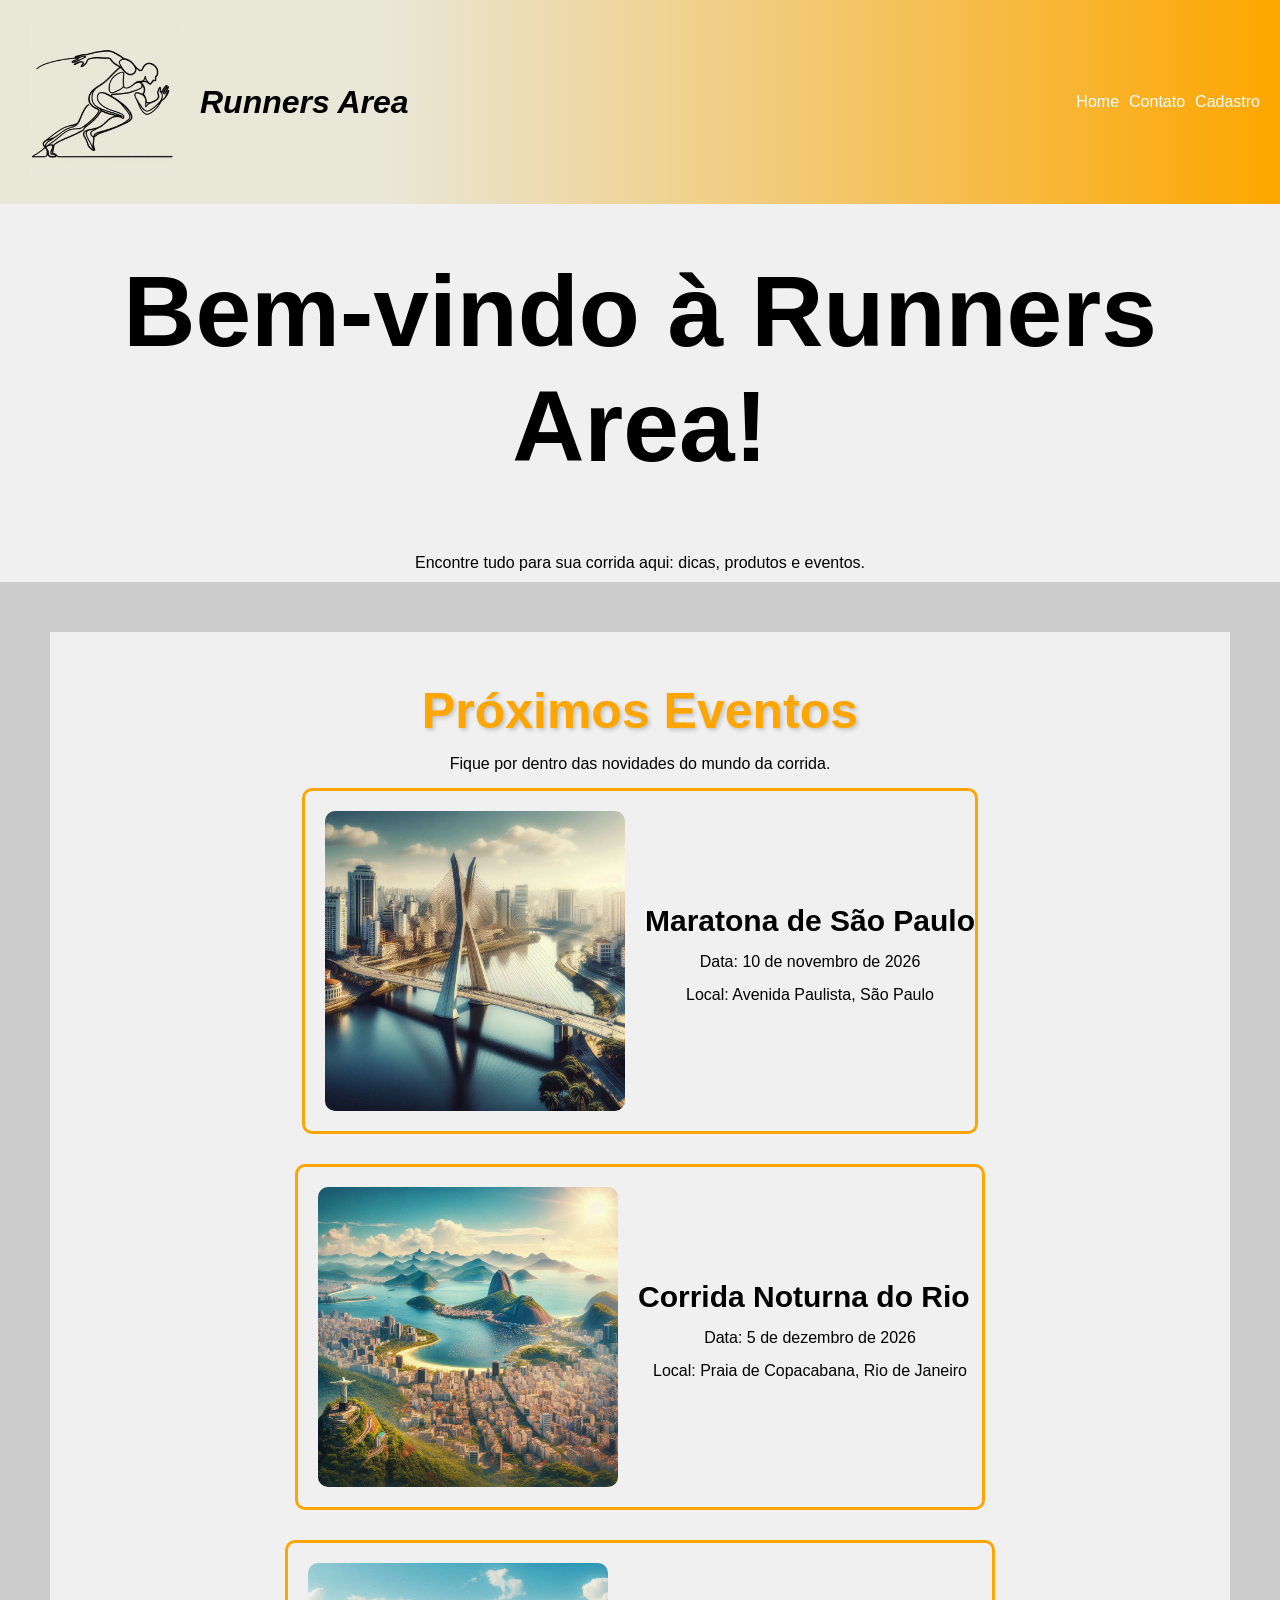
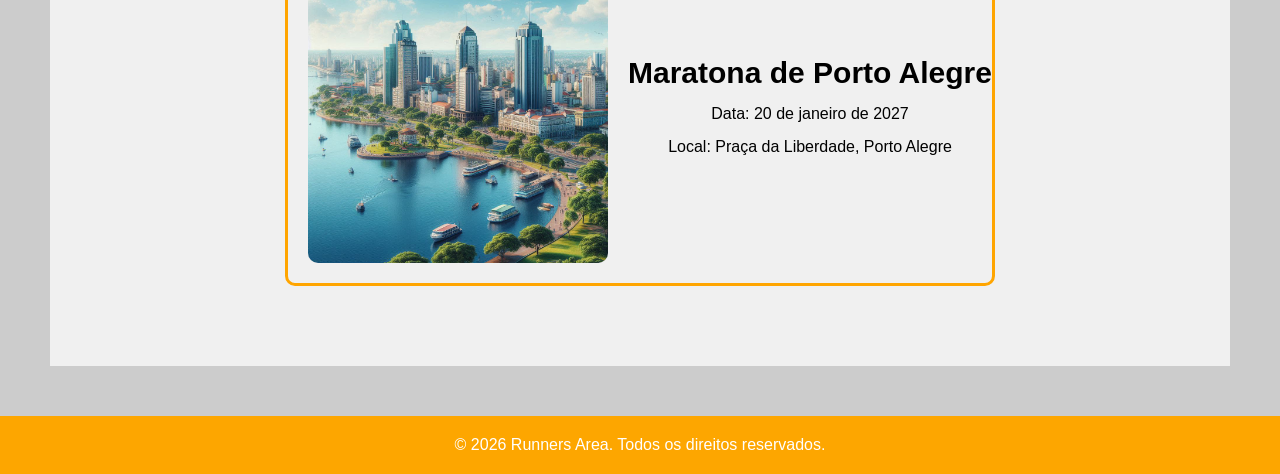
==== atividade02/index.html @ b4ace1ad "Criação de site baseado no site do professor" ====
<!DOCTYPE html>
<html lang="pt-BR">

<head>
    <meta charset="UTF-8">
    <meta name="viewport" content="width=device-width, initial-scale=1.0">
    <link rel="stylesheet" href="style.css">
    <title>Home | Runners Area</title>
</head>

<body>
    <header>
        <div id="logo">
            <a href="index.html"><img id="logo-img" src="images/logo.jpg" alt="logo"></a>
            <h1>Runners Area</h1>
        </div>

        <nav>
            <ul>
                <li><a href="index.html">Home</a></li>
                <li><a href="pages/contato.html">Contato</a></li>
                <li><a href="pages/cadastro.html">Cadastro</a></li>
            </ul>
        </nav>
    </header>

    <main>
        <div id="header-main">
            <h2>Bem-vindo à Runners Area!</h2>
            <p>Encontre tudo para sua corrida aqui: dicas, produtos e eventos.</p>
        </div>

        <section id="proximos-eventos">
            <h3>Próximos Eventos</h3>
            <p>Fique por dentro das novidades do mundo da corrida.</p>

            <article class="evento">
                <img src="images/sp.jpg" alt="Maratona de São Paulo">
                <div class="dados-evento">
                    <h4>Maratona de São Paulo</h4>
                    <p class="data">Data: 10 de novembro de 2026</p>
                    <p class="local">Local: Avenida Paulista, São Paulo</p>
                </div>
            </article>

            <article class="evento">
                <img src="images/rj.jpg" alt="Corrida Noturna do Rio">
                <div class="dados-evento">
                    <h4>Corrida Noturna do Rio</h4>
                    <p class="data">Data: 5 de dezembro de 2026</p>
                    <p class="local">Local: Praia de Copacabana, Rio de Janeiro</p>
                </div>
            </article>

            <article class="evento">
                <img src="images/rs.jpg" alt="Meia Maratona de Porto Alegre">
                <div class="dados-evento">
                    <h4>Maratona de Porto Alegre</h4>
                    <p class="data">Data: 20 de janeiro de 2027</p>
                    <p class="local">Local: Praça da Liberdade, Porto Alegre</p>
                </div>
            </article>
        </section>
    </main>

    <footer>
        <p>&copy; 2026 Runners Area. Todos os direitos reservados.</p>
    </footer>
</body>

</html>
---- atividade02/style.css ----
* {
    padding: 0;
    margin: 0;
    box-sizing: border-box;
}

body {
    background-color: #f0f0f0;
    font-family: Arial, sans-serif;
    min-height: 100vh;
    display: flex;
    flex-direction: column;
}

img#logo-img {
    width: 150px;
    height: auto;
    margin: 20px;
}

header {
    display: flex;
    align-items: center;
    justify-content: space-between;
    padding: 5px 10px;
    background-image: linear-gradient(to right, #e9e7d8 30%, #fda600);
}

#logo {
    display: flex;
    align-items: center;
    font-style: italic;
}

header nav ul {
    list-style: none;
    display: flex;
    align-items: center;
    margin: 10px;
    gap: 10px;
}

header nav ul li a {
    text-decoration: none;
    color: #fff;
    transition: font-size 0.3s ease-in-out;
}

header nav ul li a:hover {
    font-size: 150%;
}

#header-main {
    display: flex;
    flex-direction: column;
    align-items: center;
    text-align: center;
    padding: 50px 20px;
    padding-bottom: 10px;
}

#header-main h2 {
    font-size: 100px;
    margin-bottom: 70px;
}

#proximos-eventos {
    display: flex;
    flex-direction: column;
    padding: 50px 20px;
    border: 50px solid #ccc;
}

#proximos-eventos h3 {
    display: flex;
    justify-content: center;
    color: orange;
    font-size: 50px;
    text-shadow: 2px 2px 4px rgba(0, 0, 0, 0.2);
}

#proximos-eventos p {
    display: flex;
    justify-content: center;
    margin: 15px;
}

main {
    flex: 1;
}

.evento img {
    width: 300px;
    height: auto;
    margin: 20px;
    border-radius: 10px;
    transition: transform 0.3s ease-in-out;
}

.evento img:hover {
    transform: scale(1.05);
}

.evento h4 {
    font-size: 30px;
    margin-bottom: 10px;
}

.evento {
    display: flex;
    align-items: center;
    margin-bottom: 30px;
    border: 3px solid orange;
    border-radius: 10px;
}

section {
    display: flex;
    flex-direction: column;
    align-items: center;
    padding: 50px 20px;
}

form {
    display: flex;
    flex-direction: column;
    align-items: center;
    gap: 15px;
    padding: 20px;
    border: 3px solid orange;
    border-radius: 10px;
    background-color: #fff;
    position: relative;
    overflow: hidden;
    z-index: 0;
}

form::before {
    content: '';
    position: absolute;
    z-index: -2;
    left: -50%;
    top: -50%;
    width: 200%;
    height: 200%;
    background-color: #fff;
    background-repeat: no-repeat;
    background-size: 50% 50%, 50% 50%;
    background-position: 0 0, 100% 0, 100% 100%, 0 100%;
    background-image: linear-gradient(orange, orange), linear-gradient(#f0f0f0, #f0f0f0), linear-gradient(orange, orange), linear-gradient(#f0f0f0, #f0f0f0);
    animation: rotate 4s linear infinite;
}

form::after {
    content: '';
    position: absolute;
    z-index: -1;
    left: 4px;
    top: 4px;
    width: calc(100% - 8px);
    height: calc(100% - 8px);
    background: white;
    border-radius: 7px;
}

@keyframes rotate {
    100% {
        transform: rotate(1turn);
    }
}

form input {
    display: flex;
    justify-content: center;
    padding: 10px;
    margin-bottom: 10px;
    border: none;
    border-radius: 5px;
    box-shadow: 0 2px 4px rgba(0, 0, 0, 0.1);
}

form input:hover {
    background-color: #f0f0f0;
}

form input:focus-visible {
    outline: none;
    box-shadow: 0 0 5px rgba(253, 166, 0, 1);
}

form button {
    padding: 10px 20px;
    background-color: orange;
    color: #fff;
    border: none;
    border-radius: 5px;
    cursor: pointer;
    transition: background-color 0.5s ease-in-out;
}

form button:hover {
    background-color: #e59400;
}

label {
    display: flex;
}

label input[type="checkbox"] {
    margin-right: 5px;
}

footer {
    display: flex;
    justify-content: center;
    align-items: center;
    padding: 20px;
    background-color: #fda600;
    color: #fff;
}
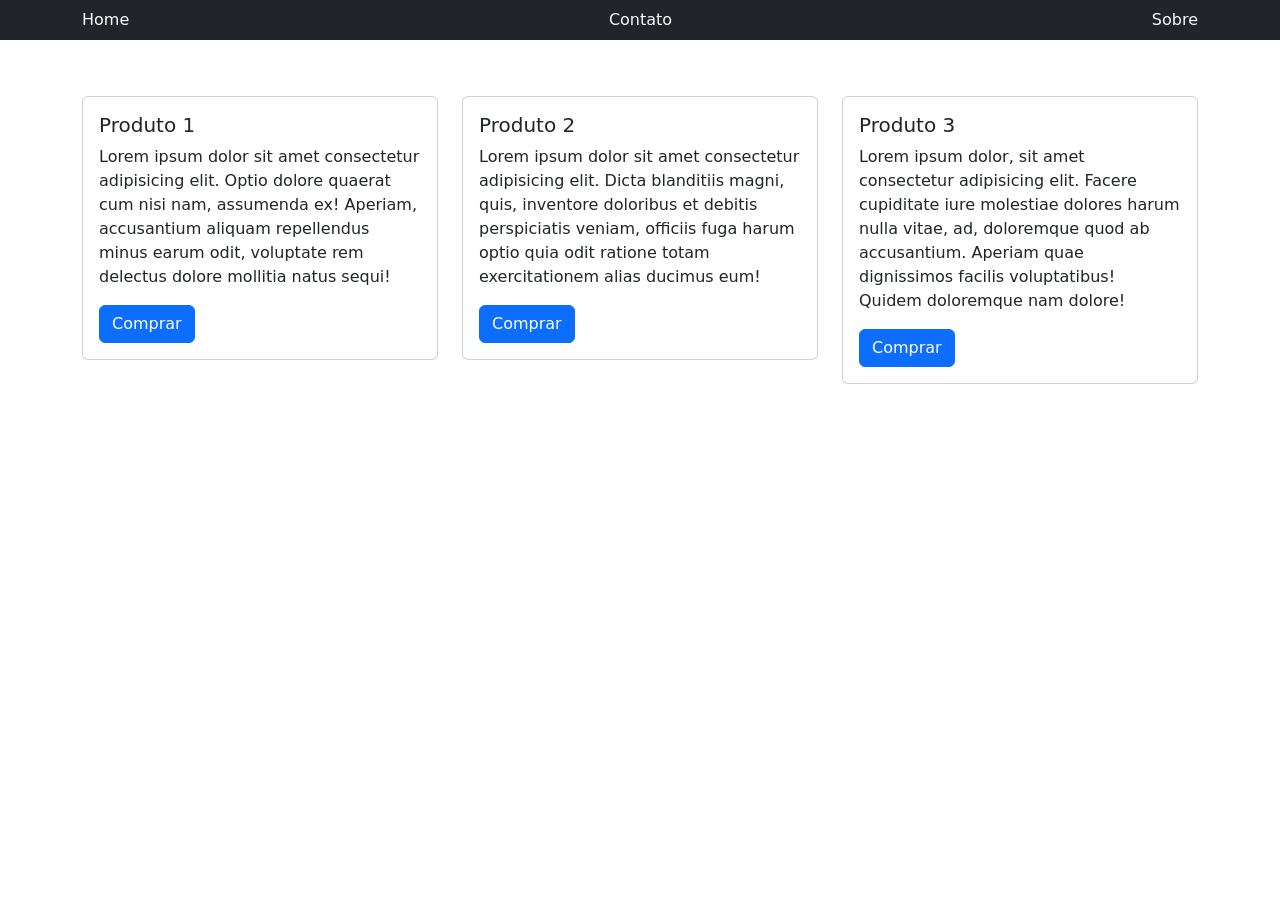
==== commit 2c6c103b: "Atividade de criação site responsivo com bootstrap" ====
--- a/atividade02/index.html
+++ b/atividade02/index.html
@@ -1,71 +1,53 @@
 <!DOCTYPE html>
-<html lang="pt-BR">
-
+<html lang="pt-br">
 <head>
     <meta charset="UTF-8">
     <meta name="viewport" content="width=device-width, initial-scale=1.0">
-    <link rel="stylesheet" href="style.css">
-    <title>Home | Runners Area</title>
+    <link href="https://cdn.jsdelivr.net/npm/bootstrap@5.3.8/dist/css/bootstrap.min.css" rel="stylesheet">
+    <title>Site</title>
 </head>
-
 <body>
     <header>
-        <div id="logo">
-            <a href="index.html"><img id="logo-img" src="images/logo.jpg" alt="logo"></a>
-            <h1>Runners Area</h1>
-        </div>
-
-        <nav>
-            <ul>
-                <li><a href="index.html">Home</a></li>
-                <li><a href="pages/contato.html">Contato</a></li>
-                <li><a href="pages/cadastro.html">Cadastro</a></li>
-            </ul>
+        <nav class="navbar navbar-dark bg-dark">
+            <div class="container">
+                <a class="nav-link link-light" href="index.html">Home</a>
+                <a class="nav-link link-light" href="pages/contato.html">Contato</a>
+                <a class="nav-link link-light" href="#">Sobre</a>
+            </div>
         </nav>
     </header>
-
     <main>
-        <div id="header-main">
-            <h2>Bem-vindo à Runners Area!</h2>
-            <p>Encontre tudo para sua corrida aqui: dicas, produtos e eventos.</p>
+        <div class="container">
+            <div class="row justify-content-center mt-5">
+                <div class="col-12 col-md-6 col-lg-4 mt-2">
+                    <div class="card">
+                        <div class="card-body">
+                            <h5 class="card-title">Produto 1</h5>
+                            <p class="card-text">Lorem ipsum dolor sit amet consectetur adipisicing elit. Optio dolore quaerat cum nisi nam, assumenda ex! Aperiam, accusantium aliquam repellendus minus earum odit, voluptate rem delectus dolore mollitia natus sequi!</p>
+                            <a href="#" class="btn btn-primary">Comprar</a>
+                        </div>
+                    </div>
+                </div>
+                <div class="col-12 col-md-6 col-lg-4 mt-2">
+                    <div class="card">
+                        <div class="card-body">
+                            <h5 class="card-title">Produto 2</h5>
+                            <p class="card-text">Lorem ipsum dolor sit amet consectetur adipisicing elit. Dicta blanditiis magni, quis, inventore doloribus et debitis perspiciatis veniam, officiis fuga harum optio quia odit ratione totam exercitationem alias ducimus eum!</p>
+                            <a href="#" class="btn btn-primary">Comprar</a>
+                        </div>
+                    </div>
+                </div>
+                <div class="col-12 col-md-6 col-lg-4 mt-2">
+                    <div class="card">
+                        <div class="card-body">
+                            <h5 class="card-title">Produto 3</h5>
+                            <p class="card-text">Lorem ipsum dolor, sit amet consectetur adipisicing elit. Facere cupiditate iure molestiae dolores harum nulla vitae, ad, doloremque quod ab accusantium. Aperiam quae dignissimos facilis voluptatibus! Quidem doloremque nam dolore!</p>
+                            <a href="#" class="btn btn-primary">Comprar</a>
+                        </div>
+                    </div>
+                </div>
+            </div>
         </div>
-
-        <section id="proximos-eventos">
-            <h3>Próximos Eventos</h3>
-            <p>Fique por dentro das novidades do mundo da corrida.</p>
-
-            <article class="evento">
-                <img src="images/sp.jpg" alt="Maratona de São Paulo">
-                <div class="dados-evento">
-                    <h4>Maratona de São Paulo</h4>
-                    <p class="data">Data: 10 de novembro de 2026</p>
-                    <p class="local">Local: Avenida Paulista, São Paulo</p>
-                </div>
-            </article>
-
-            <article class="evento">
-                <img src="images/rj.jpg" alt="Corrida Noturna do Rio">
-                <div class="dados-evento">
-                    <h4>Corrida Noturna do Rio</h4>
-                    <p class="data">Data: 5 de dezembro de 2026</p>
-                    <p class="local">Local: Praia de Copacabana, Rio de Janeiro</p>
-                </div>
-            </article>
-
-            <article class="evento">
-                <img src="images/rs.jpg" alt="Meia Maratona de Porto Alegre">
-                <div class="dados-evento">
-                    <h4>Maratona de Porto Alegre</h4>
-                    <p class="data">Data: 20 de janeiro de 2027</p>
-                    <p class="local">Local: Praça da Liberdade, Porto Alegre</p>
-                </div>
-            </article>
-        </section>
     </main>
-
-    <footer>
-        <p>&copy; 2026 Runners Area. Todos os direitos reservados.</p>
-    </footer>
 </body>
-
 </html>
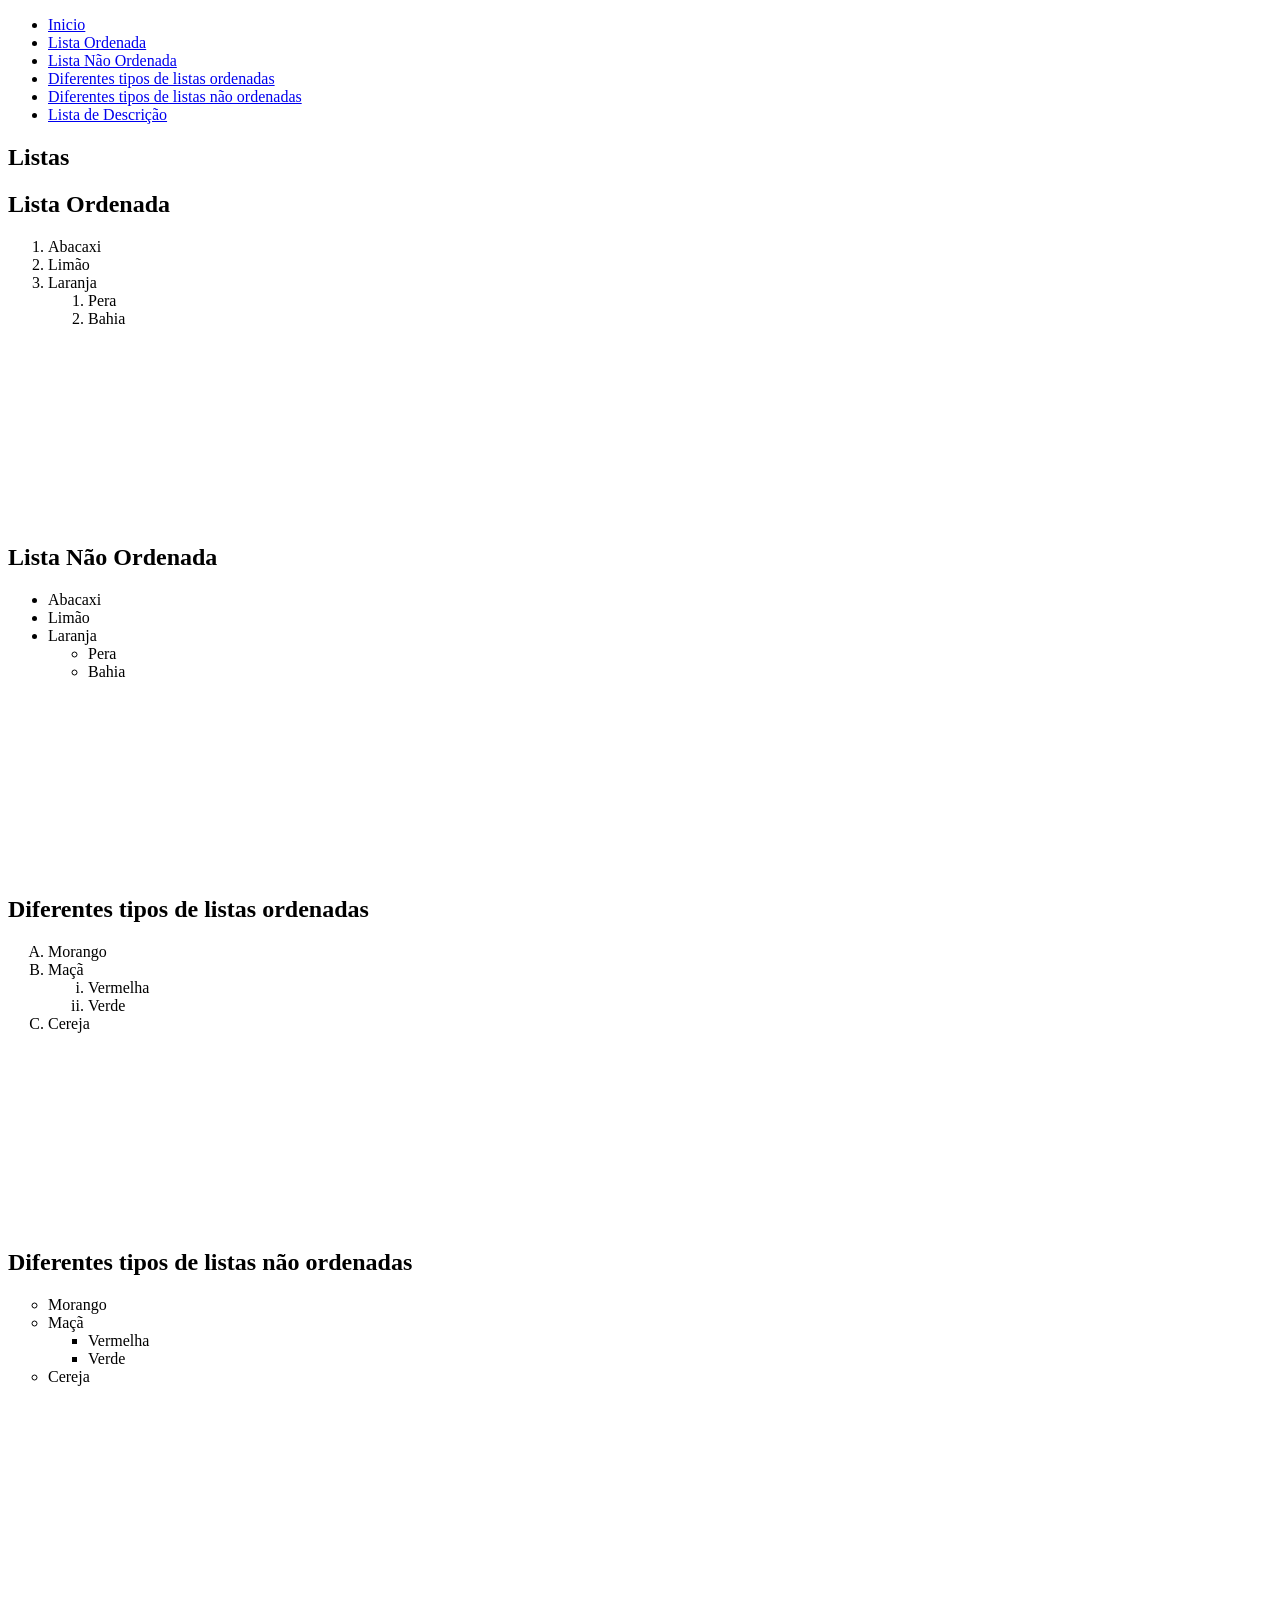
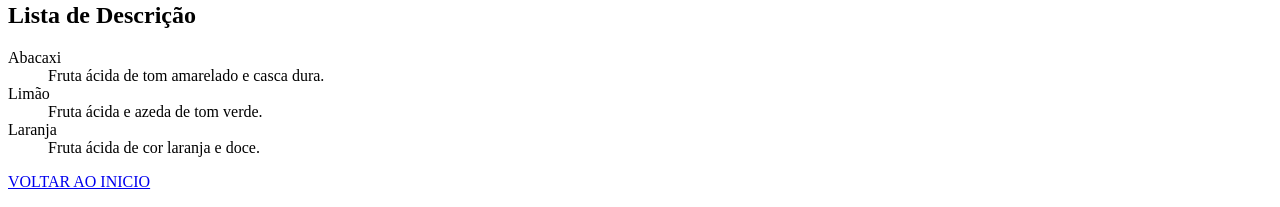
==== commit b2c7843a: "Atividade listas HTML" ====
--- a/atividade02/index.html
+++ b/atividade02/index.html
@@ -1,53 +1,109 @@
 <!DOCTYPE html>
-<html lang="pt-br">
+<html>
+
 <head>
     <meta charset="UTF-8">
-    <meta name="viewport" content="width=device-width, initial-scale=1.0">
-    <link href="https://cdn.jsdelivr.net/npm/bootstrap@5.3.8/dist/css/bootstrap.min.css" rel="stylesheet">
-    <title>Site</title>
+    <meta name="author" content="Felipe Barbosa">
+    <meta name="description" content="Exemplo de listas em HTML">
+    <meta name="keywords" content="HTML, listas, ordenada, não ordenada, descrição">
+    <meta name="viewport" content="width=device-width" , initial-scale=1.0>
 </head>
+
 <body>
-    <header>
-        <nav class="navbar navbar-dark bg-dark">
-            <div class="container">
-                <a class="nav-link link-light" href="index.html">Home</a>
-                <a class="nav-link link-light" href="pages/contato.html">Contato</a>
-                <a class="nav-link link-light" href="#">Sobre</a>
-            </div>
-        </nav>
-    </header>
-    <main>
-        <div class="container">
-            <div class="row justify-content-center mt-5">
-                <div class="col-12 col-md-6 col-lg-4 mt-2">
-                    <div class="card">
-                        <div class="card-body">
-                            <h5 class="card-title">Produto 1</h5>
-                            <p class="card-text">Lorem ipsum dolor sit amet consectetur adipisicing elit. Optio dolore quaerat cum nisi nam, assumenda ex! Aperiam, accusantium aliquam repellendus minus earum odit, voluptate rem delectus dolore mollitia natus sequi!</p>
-                            <a href="#" class="btn btn-primary">Comprar</a>
-                        </div>
-                    </div>
-                </div>
-                <div class="col-12 col-md-6 col-lg-4 mt-2">
-                    <div class="card">
-                        <div class="card-body">
-                            <h5 class="card-title">Produto 2</h5>
-                            <p class="card-text">Lorem ipsum dolor sit amet consectetur adipisicing elit. Dicta blanditiis magni, quis, inventore doloribus et debitis perspiciatis veniam, officiis fuga harum optio quia odit ratione totam exercitationem alias ducimus eum!</p>
-                            <a href="#" class="btn btn-primary">Comprar</a>
-                        </div>
-                    </div>
-                </div>
-                <div class="col-12 col-md-6 col-lg-4 mt-2">
-                    <div class="card">
-                        <div class="card-body">
-                            <h5 class="card-title">Produto 3</h5>
-                            <p class="card-text">Lorem ipsum dolor, sit amet consectetur adipisicing elit. Facere cupiditate iure molestiae dolores harum nulla vitae, ad, doloremque quod ab accusantium. Aperiam quae dignissimos facilis voluptatibus! Quidem doloremque nam dolore!</p>
-                            <a href="#" class="btn btn-primary">Comprar</a>
-                        </div>
-                    </div>
-                </div>
-            </div>
-        </div>
-    </main>
+    <nav>
+      <ul>
+        <li><a href="#inicio">Inicio</a></li>
+        <li><a href="#lista-ordenada">Lista Ordenada</a></li>
+        <li><a href="#lista-nao-ordenada">Lista Não Ordenada</a></li>
+        <li><a href="#diferentes-tipos-listas-ordenadas">Diferentes tipos de listas ordenadas</a></li>
+        <li><a href="#diferentes-tipos-listas-nao-ordenadas">Diferentes tipos de listas não ordenadas</a></li>
+        <li><a href="#lista-descricao">Lista de Descrição</a></li>
+
+      </ul>
+    </nav>
+
+<main>
+<section>
+    <h1 id="inicio">Listas</h1>
+    <h2 id="lista-ordenada">Lista Ordenada</h2>
+
+    <ol>
+        <li>Abacaxi</li>
+        <li>Limão</li>
+        <li>Laranja
+            <ol>
+                <li>Pera</li>
+                <li>Bahia</li>
+            </ol>
+        </li>
+    </ol>
+</section>
+    <!-- Isso é feio, nunca use... Vamos aprender o jeito certo de pular linhas com CSS -->
+    <br><br><br><br><br><br><br><br><br><br>
+
+<section>
+    <h2 id="lista-nao-ordenada">Lista Não Ordenada</h2>
+    <ul>
+        <li>Abacaxi</li>
+        <li>Limão</li>
+        <li>Laranja
+            <ul>
+                <li>Pera</li>
+                <li>Bahia</li>
+            </ul>
+        </li>
+    </ul>
+</section>
+
+    <br><br><br><br><br><br><br><br><br><br>
+
+<section>
+    <h2 id="diferentes-tipos-listas-nao-ordenadas">Diferentes tipos de listas ordenadas</h2>
+    <ol type="A">
+        <li>Morango</li>
+        <li>Maçã
+            <ol type="i">
+                <li>Vermelha</li>
+                <li>Verde</li>
+            </ol>
+        </li>
+        <li>Cereja</li>
+    </ol>
+</section>
+
+    <br><br><br><br><br><br><br><br><br><br>
+
+<section>
+    <h2 id="diferentes-tipos-listas-nao-ordenadas">Diferentes tipos de listas não ordenadas</h2>
+    <ul type="circle">
+        <li>Morango</li>
+        <li>Maçã
+            <ul type="square">
+                <li>Vermelha</li>
+                <li>Verde</li>
+            </ul>
+        </li>
+        <li>Cereja</li>
+    </ul>
+</section>
+
+    <br><br><br><br><br><br><br><br><br><br>
+
+<section>
+    <h2 id="lista-descricao">Lista de Descrição</h2>
+    <dl>
+        <dt>Abacaxi</dt>
+        <dd>Fruta ácida de tom amarelado e casca dura.</dd>
+        <dt>Limão</dt>
+        <dd>Fruta ácida e azeda de tom verde.</dd>
+        <dt>Laranja</dt>
+        <dd>Fruta ácida de cor laranja e doce.</dd>
+    </dl>
+</section>
+    <footer>
+        <p><a href="#inicio">VOLTAR AO INICIO</a></p>
+    </footer>
+</main>
 </body>
+
 </html>
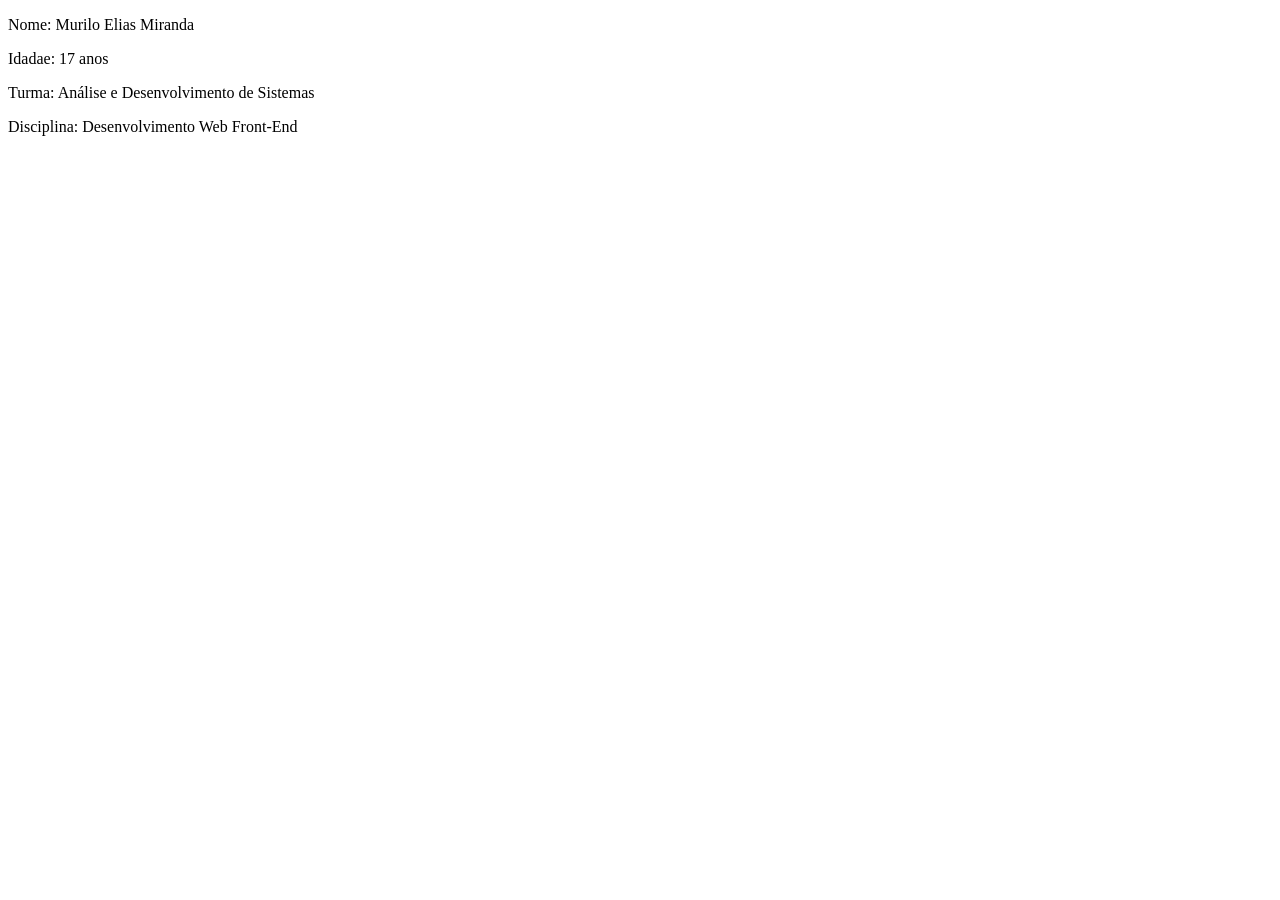
==== commit 65617632: "Atividade de primeira página HTML" ====
--- a/atividade02/index.html
+++ b/atividade02/index.html
@@ -1,109 +1,15 @@
 <!DOCTYPE html>
-<html>
-
+<html lang="pt-br">
 <head>
     <meta charset="UTF-8">
-    <meta name="author" content="Felipe Barbosa">
-    <meta name="description" content="Exemplo de listas em HTML">
-    <meta name="keywords" content="HTML, listas, ordenada, não ordenada, descrição">
-    <meta name="viewport" content="width=device-width" , initial-scale=1.0>
+    <meta name="viewport" content="width=device-width, initial-scale=1.0">
+    <title>Minha primeira página Web em HTML5</title>
 </head>
-
+<!-- 08/04/2026 -->
 <body>
-    <nav>
-      <ul>
-        <li><a href="#inicio">Inicio</a></li>
-        <li><a href="#lista-ordenada">Lista Ordenada</a></li>
-        <li><a href="#lista-nao-ordenada">Lista Não Ordenada</a></li>
-        <li><a href="#diferentes-tipos-listas-ordenadas">Diferentes tipos de listas ordenadas</a></li>
-        <li><a href="#diferentes-tipos-listas-nao-ordenadas">Diferentes tipos de listas não ordenadas</a></li>
-        <li><a href="#lista-descricao">Lista de Descrição</a></li>
-
-      </ul>
-    </nav>
-
-<main>
-<section>
-    <h1 id="inicio">Listas</h1>
-    <h2 id="lista-ordenada">Lista Ordenada</h2>
-
-    <ol>
-        <li>Abacaxi</li>
-        <li>Limão</li>
-        <li>Laranja
-            <ol>
-                <li>Pera</li>
-                <li>Bahia</li>
-            </ol>
-        </li>
-    </ol>
-</section>
-    <!-- Isso é feio, nunca use... Vamos aprender o jeito certo de pular linhas com CSS -->
-    <br><br><br><br><br><br><br><br><br><br>
-
-<section>
-    <h2 id="lista-nao-ordenada">Lista Não Ordenada</h2>
-    <ul>
-        <li>Abacaxi</li>
-        <li>Limão</li>
-        <li>Laranja
-            <ul>
-                <li>Pera</li>
-                <li>Bahia</li>
-            </ul>
-        </li>
-    </ul>
-</section>
-
-    <br><br><br><br><br><br><br><br><br><br>
-
-<section>
-    <h2 id="diferentes-tipos-listas-nao-ordenadas">Diferentes tipos de listas ordenadas</h2>
-    <ol type="A">
-        <li>Morango</li>
-        <li>Maçã
-            <ol type="i">
-                <li>Vermelha</li>
-                <li>Verde</li>
-            </ol>
-        </li>
-        <li>Cereja</li>
-    </ol>
-</section>
-
-    <br><br><br><br><br><br><br><br><br><br>
-
-<section>
-    <h2 id="diferentes-tipos-listas-nao-ordenadas">Diferentes tipos de listas não ordenadas</h2>
-    <ul type="circle">
-        <li>Morango</li>
-        <li>Maçã
-            <ul type="square">
-                <li>Vermelha</li>
-                <li>Verde</li>
-            </ul>
-        </li>
-        <li>Cereja</li>
-    </ul>
-</section>
-
-    <br><br><br><br><br><br><br><br><br><br>
-
-<section>
-    <h2 id="lista-descricao">Lista de Descrição</h2>
-    <dl>
-        <dt>Abacaxi</dt>
-        <dd>Fruta ácida de tom amarelado e casca dura.</dd>
-        <dt>Limão</dt>
-        <dd>Fruta ácida e azeda de tom verde.</dd>
-        <dt>Laranja</dt>
-        <dd>Fruta ácida de cor laranja e doce.</dd>
-    </dl>
-</section>
-    <footer>
-        <p><a href="#inicio">VOLTAR AO INICIO</a></p>
-    </footer>
-</main>
+    <p>Nome: Murilo Elias Miranda</p>
+    <p>Idadae: 17 anos</p>
+    <p>Turma: Análise e Desenvolvimento de Sistemas</p>
+    <p>Disciplina: Desenvolvimento Web Front-End</p>
 </body>
-
 </html>
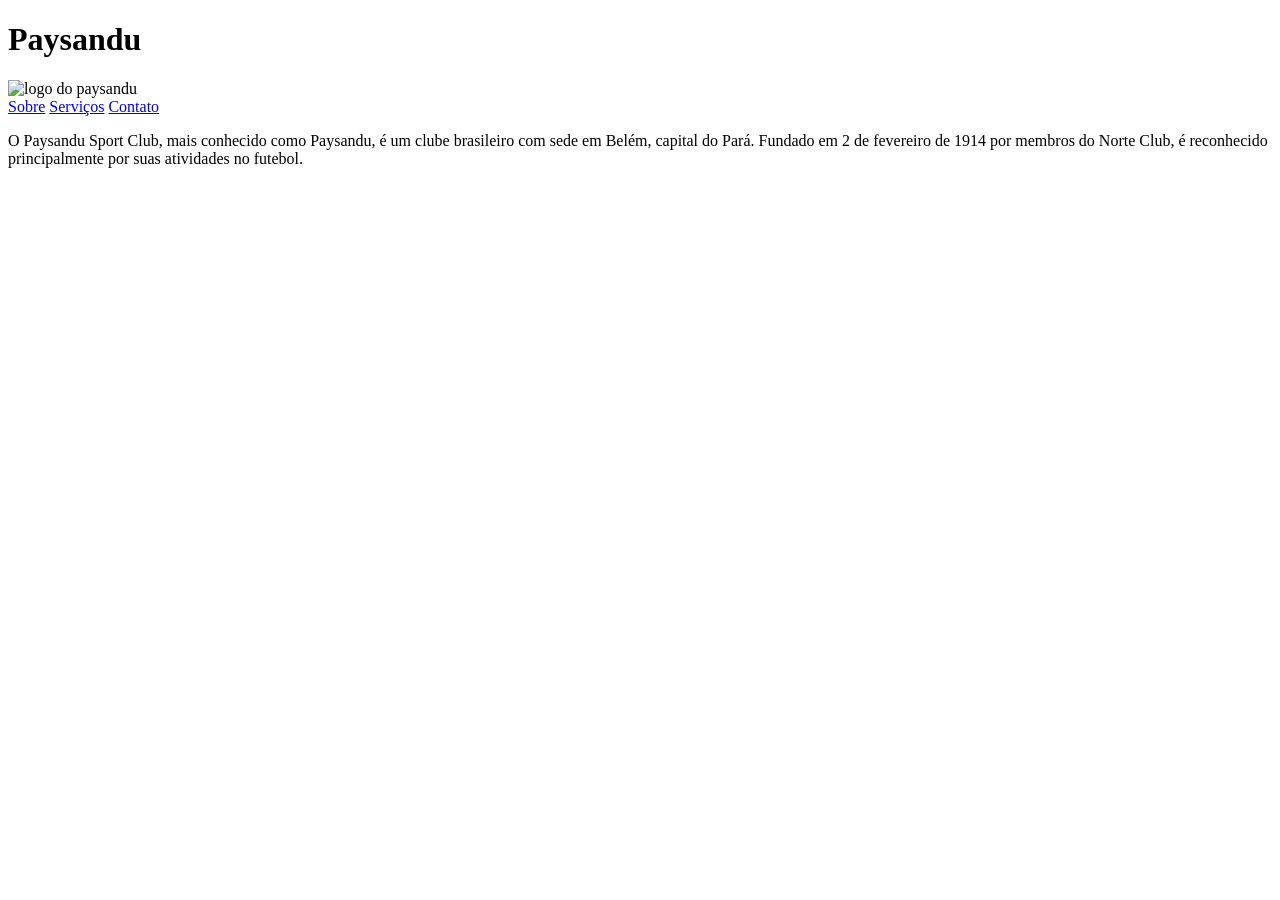
==== commit c11eaa95: "Atividade criação de site com páginas" ====
--- a/atividade02/index.html
+++ b/atividade02/index.html
@@ -3,13 +3,20 @@
 <head>
     <meta charset="UTF-8">
     <meta name="viewport" content="width=device-width, initial-scale=1.0">
-    <title>Minha primeira página Web em HTML5</title>
+    <title>PAYSANDU</title>
 </head>
-<!-- 08/04/2026 -->
 <body>
-    <p>Nome: Murilo Elias Miranda</p>
-    <p>Idadae: 17 anos</p>
-    <p>Turma: Análise e Desenvolvimento de Sistemas</p>
-    <p>Disciplina: Desenvolvimento Web Front-End</p>
+    <header>
+        <h1>Paysandu</h1>
+        <img src="https://a.espncdn.com/combiner/i?img=/i/teamlogos/soccer/500/15424.png&h=200&w=200" alt="logo do paysandu">
+        <nav>
+            <a href="paginas/sobre.html" rel="next">Sobre</a>
+            <a href="paginas/servicos.html" rel="next">Serviços</a>
+            <a href="paginas/contato.html" rel="next">Contato</a>
+        </nav>
+    </header>
+    <main>
+        <p>O Paysandu Sport Club, mais conhecido como Paysandu, é um clube brasileiro com sede em Belém, capital do Pará. Fundado em 2 de fevereiro de 1914 por membros do Norte Club, é reconhecido principalmente por suas atividades no futebol.</p>
+    </main>
 </body>
 </html>
